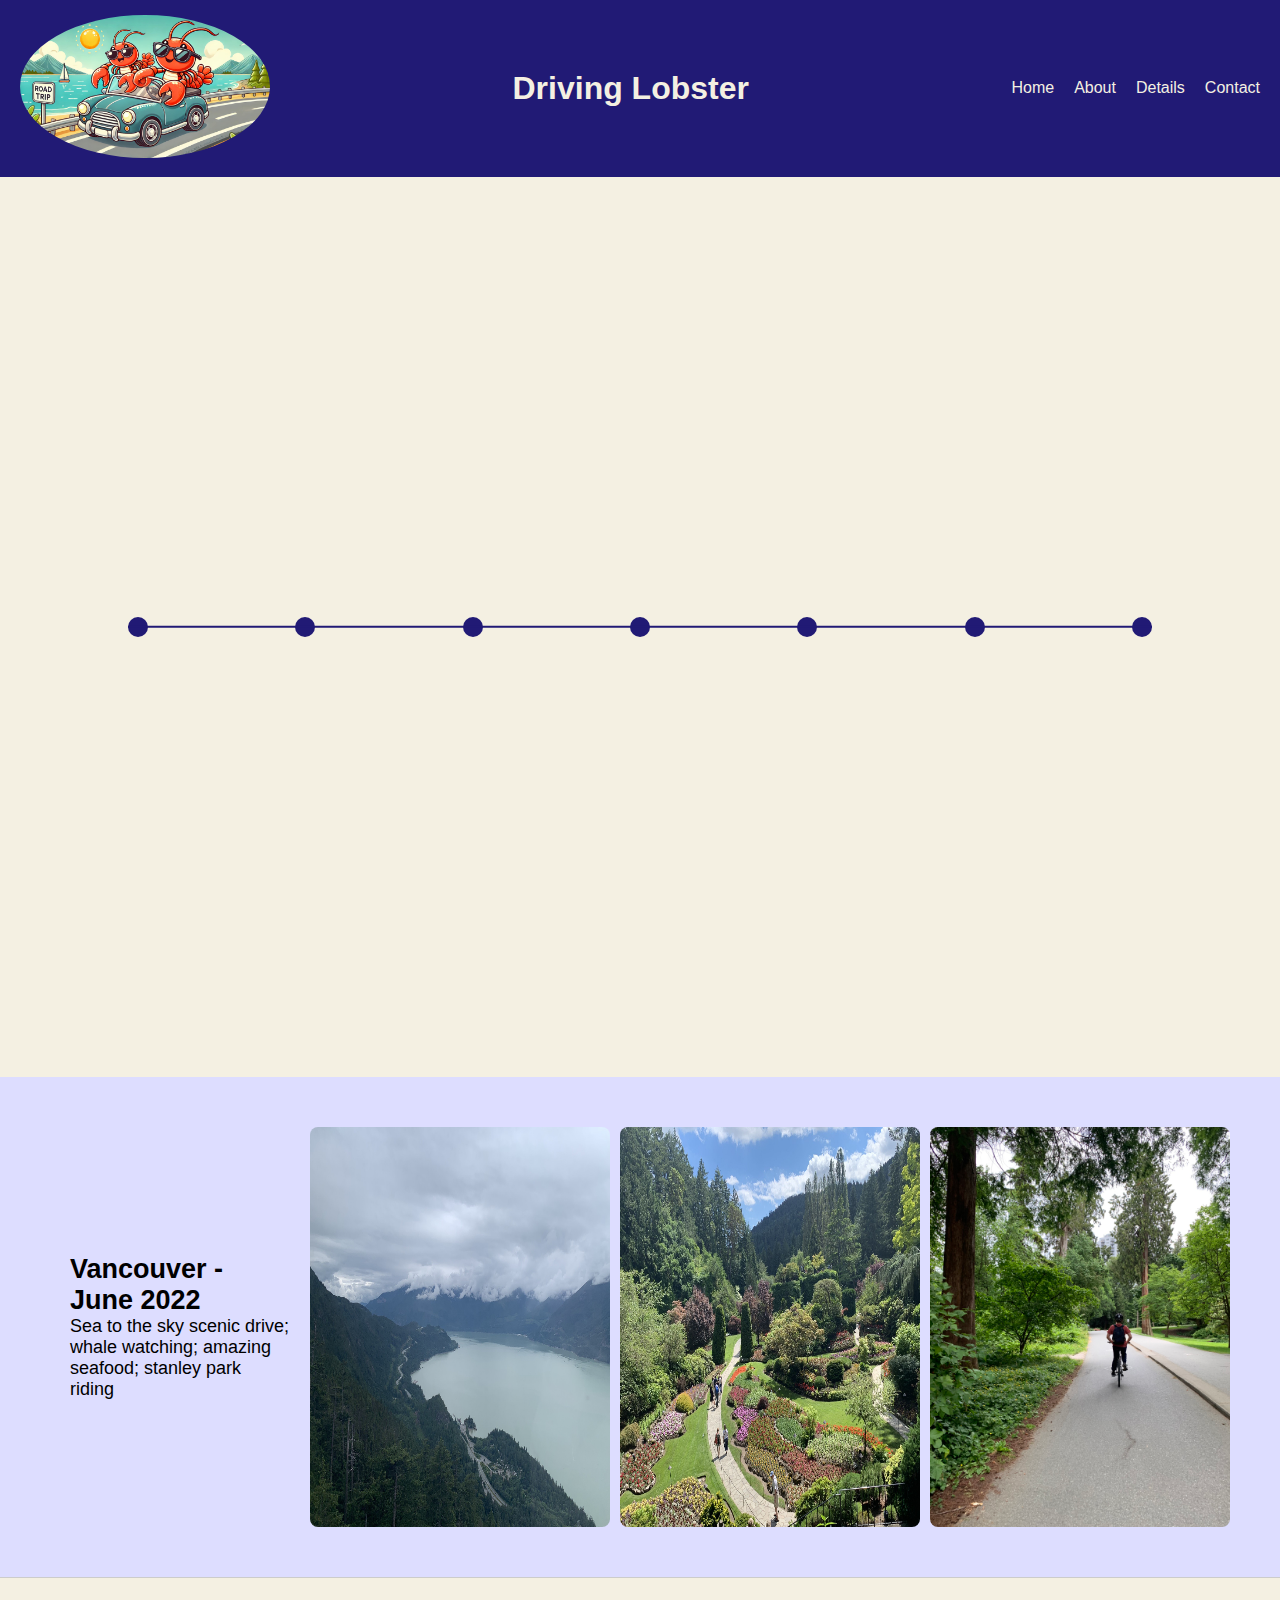
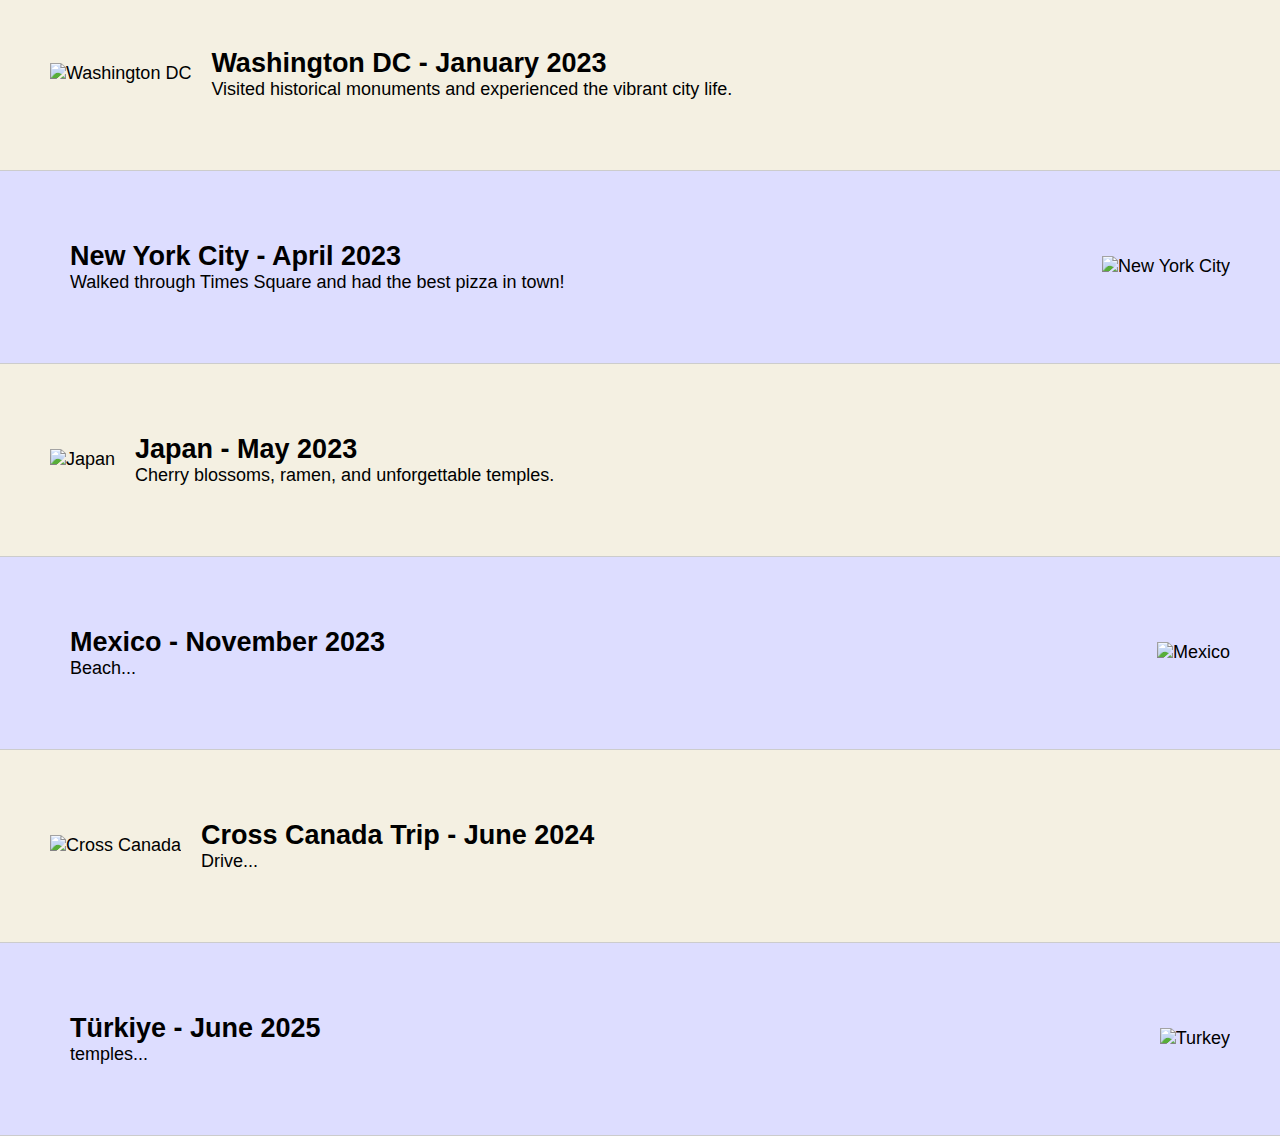
==== mainpage.html @ 0f821ec3 "save rn" ====
<!DOCTYPE html>
<html lang="en">
    <head>
        <title>Driving Lobster</title>
        <meta name="viewport" content="width=device-width, initial-scale=1.0" />
        <link rel="stylesheet" href="styles.css">
    </head>
    <body>
        <header>
            <div class="logo"><img src="logo.jpeg"></div>
            <div class="title"><h1>Driving Lobster</h1></div>
            <div class="menu-toggle" onclick="toggleMenu()">☰</div>
            <ul class="menu">
                <li><a href="#home">Home</a></li>
                <li><a href="#about">About</a></li>
                <li><a href="#details">Details</a></li>
                <li><a href="#contact">Contact</a></li>
            </ul>
        </header>
        <main>
            <div class="timeline-container">
                <div class="timeline">
                    <a href="#section1" class="timeline-dot" data-date="2022-06" data-location="Vancouver"></a>
                    <a href="#section2" class="timeline-dot" data-date="2023-01" data-location="Washington DC"></a>
                    <a href="#section3" class="timeline-dot" data-date="2023-04" data-location="New York City"></a>
                    <a href="#section4" class="timeline-dot" data-date="2023-05" data-location="Japan"></a>
                    <a href="#section5" class="timeline-dot" data-date="2023-11" data-location="Mexico"></a>
                    <a href="#section6" class="timeline-dot" data-date="2024-06" data-location="Cross Canada trip"></a>
                    <a href="#section7" class="timeline-dot" data-date="2025-06" data-location="Türkiye"></a>
                </div>
                <div class="tooltip" id="tooltip"></div>
            </div>       
        </main>
        
        <div id="section1" class="content-section">
            <div class="section-text">
                <h2>Vancouver - June 2022</h2>
                <p>Sea to the sky scenic drive; whale watching; amazing seafood; stanley park riding</p>
            </div>
            <div class="section-image carousel">
                <img src="vancouver1.JPEG" alt="Vancouver 1">
                <img src="vancouver2.JPEG" alt="Vancouver 2">
                <img src="vancouver3.JPEG" alt="Vancouver 3">
            </div>
        </div>
        <div id="section2" class="content-section">
            <div class="section-text">
                <h2>Washington DC - January 2023</h2>
                <p>Visited historical monuments and experienced the vibrant city life.</p>
            </div>
            <div class="section-image">
                <img src="washington.jpeg" alt="Washington DC">
            </div>
        </div>
        <div id="section3" class="content-section">
            <div class="section-text">
                <h2>New York City - April 2023</h2>
                <p>Walked through Times Square and had the best pizza in town!</p>
            </div>
            <div class="section-image">
                <img src="nyc.jpeg" alt="New York City">
            </div>
        </div>
        <div id="section4" class="content-section">
            <div class="section-text">
                <h2>Japan - May 2023</h2>
                <p>Cherry blossoms, ramen, and unforgettable temples.</p>
            </div>
            <div class="section-image">
                <img src="japan.jpeg" alt="Japan">
            </div>
        </div>
        <div id="section5" class="content-section">
            <div class="section-text">
                <h2>Mexico - November 2023</h2>
                <p>Beach...</p>
            </div>
            <div class="section-image">
                <img src="mexico.jpeg" alt="Mexico">
            </div>
        </div>
        <div id="section6" class="content-section">
            <div class="section-text">
                <h2>Cross Canada Trip - June 2024</h2>
                <p>Drive...</p>
            </div>
            <div class="section-image">
                <img src="ccp.jpeg" alt="Cross Canada">
            </div> 
        </div>
        <div id="section7" class="content-section">
            <div class="section-text">
                <h2>Türkiye - June 2025</h2>
                <p>temples...</p>
            </div>
            <div class="section-image">
                <img src="turkey.jpeg" alt="Turkey">
            </div> 
        </div>
        <script src="scripts.js"></script>
    </body>
</html>
---- styles.css ----
/* Reset default margin and padding */
* {
    margin: 0;
    padding: 0;
    box-sizing: border-box;
    font-family: Arial, sans-serif;
}

/* Header styles */
header {
    display: flex;
    justify-content: space-between;
    align-items: center;
    padding: 15px 20px;
    background: #211A75;
    color: #F4F0E2;
}

.logo img{
    width: 250px;  
    height: auto; 
    border-radius: 50%;
    object-fit: cover;
}

.menu {
    list-style: none;
    display: flex;
}

.menu li {
    margin-left: 20px;
}

.menu li a {
    color: #F4F0E2;
    text-decoration: none;
    font-size: 16px;
}

html {
    scroll-behavior: smooth; 
}

main {
    display: flex;
    justify-content: center;
    align-items: center;
    height: 100vh;
    margin: 0;
    background-color: #F4F0E2;
}

.timeline-container {
    width: 80%;
    max-width: 1200px;
    position: relative;
}

.timeline {
    display: flex;
    justify-content: space-between;
    align-items: center;
    position: relative;
    width: 100%;
    height: 10px;
}

.timeline::before {
    content: "";
    position: absolute;
    top: 50%; 
    left: 0;
    width: 100%;
    height: 2.5px;
    background-color: #211A75;
    transform: translateY(-50%);
    z-index: 1; 
}

.timeline-dot {
    width: 20px;
    height: 20px;
    border-radius: 50%;
    background-color: #211A75;
    cursor: pointer;
    transition: transform 0.3s ease-in-out;
}

.timeline-dot:hover {
    transform: scale(1.5);
}

.tooltip {
    position: fixed;
    background: #F4F0E2;
    color: #211A75;
    padding: 5px 10px;
    border-radius: 5px;
    font-size: 20px;
    display: none;
    z-index: 1000;
}

.tooltip.show {
    visibility: visible;
}

.content-section {
    display: flex;
    align-items: center;
    justify-content: center;
    padding: 50px;
    text-align: left;
    font-size: 18px;
    border-bottom: 1px solid #ccc;
}

.content-section:nth-child(odd) {
    flex-direction: row; /* Text on left, image on right */
}

.content-section:nth-child(even) {
    flex-direction: row-reverse; /* Text on right, image on left */
}

.section-text {
    flex: 1;
    padding: 20px;
}

.carousel {
    display: flex;
    overflow-x: auto;
    scroll-snap-type: x mandatory;
    gap: 10px;
}

.carousel img {
    width: 300px;
    height: auto;
    scroll-snap-align: start;
    border-radius: 8px;
}

#section1 { background-color: #ddddff; }
#section2 { background-color: #F4F0E2; }
#section3 { background-color: #ddddff; }
#section4 { background-color: #F4F0E2; }
#section5 { background-color: #ddddff; }
#section6 { background-color: #F4F0E2; }
#section7 { background-color: #ddddff; }

.menu-toggle {
    display: none;
    font-size: 24px;
    cursor: pointer;
}

@media (max-width: 768px) {
    .menu {
        display: none;
        flex-direction: column;
        position: absolute;
        top: 60px;
        right: 20px;
        background: #211A75;
        padding: 10px;
        border-radius: 5px;
    }
    
    .menu li {
        margin: 10px 0;
    }

    .menu-toggle {
        display: block;
    }

    .menu.active {
        display: flex;
    }
}
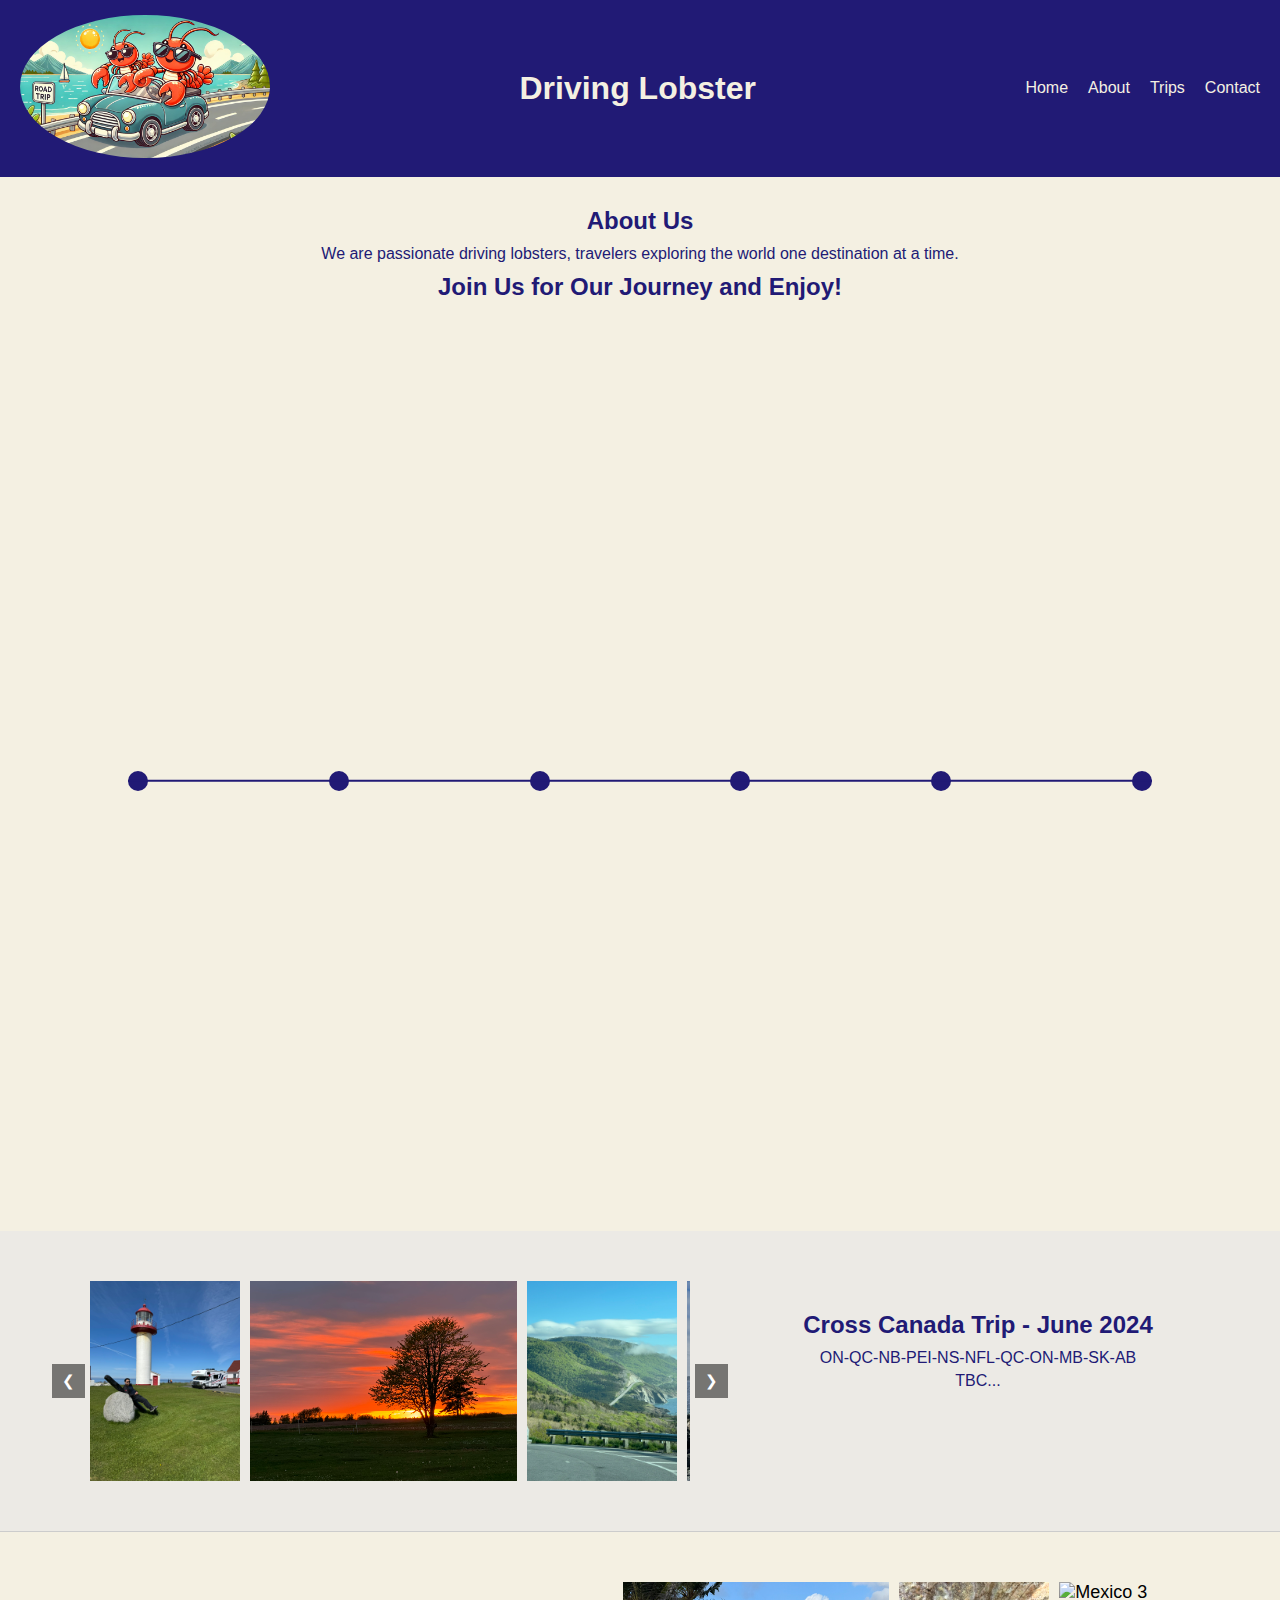
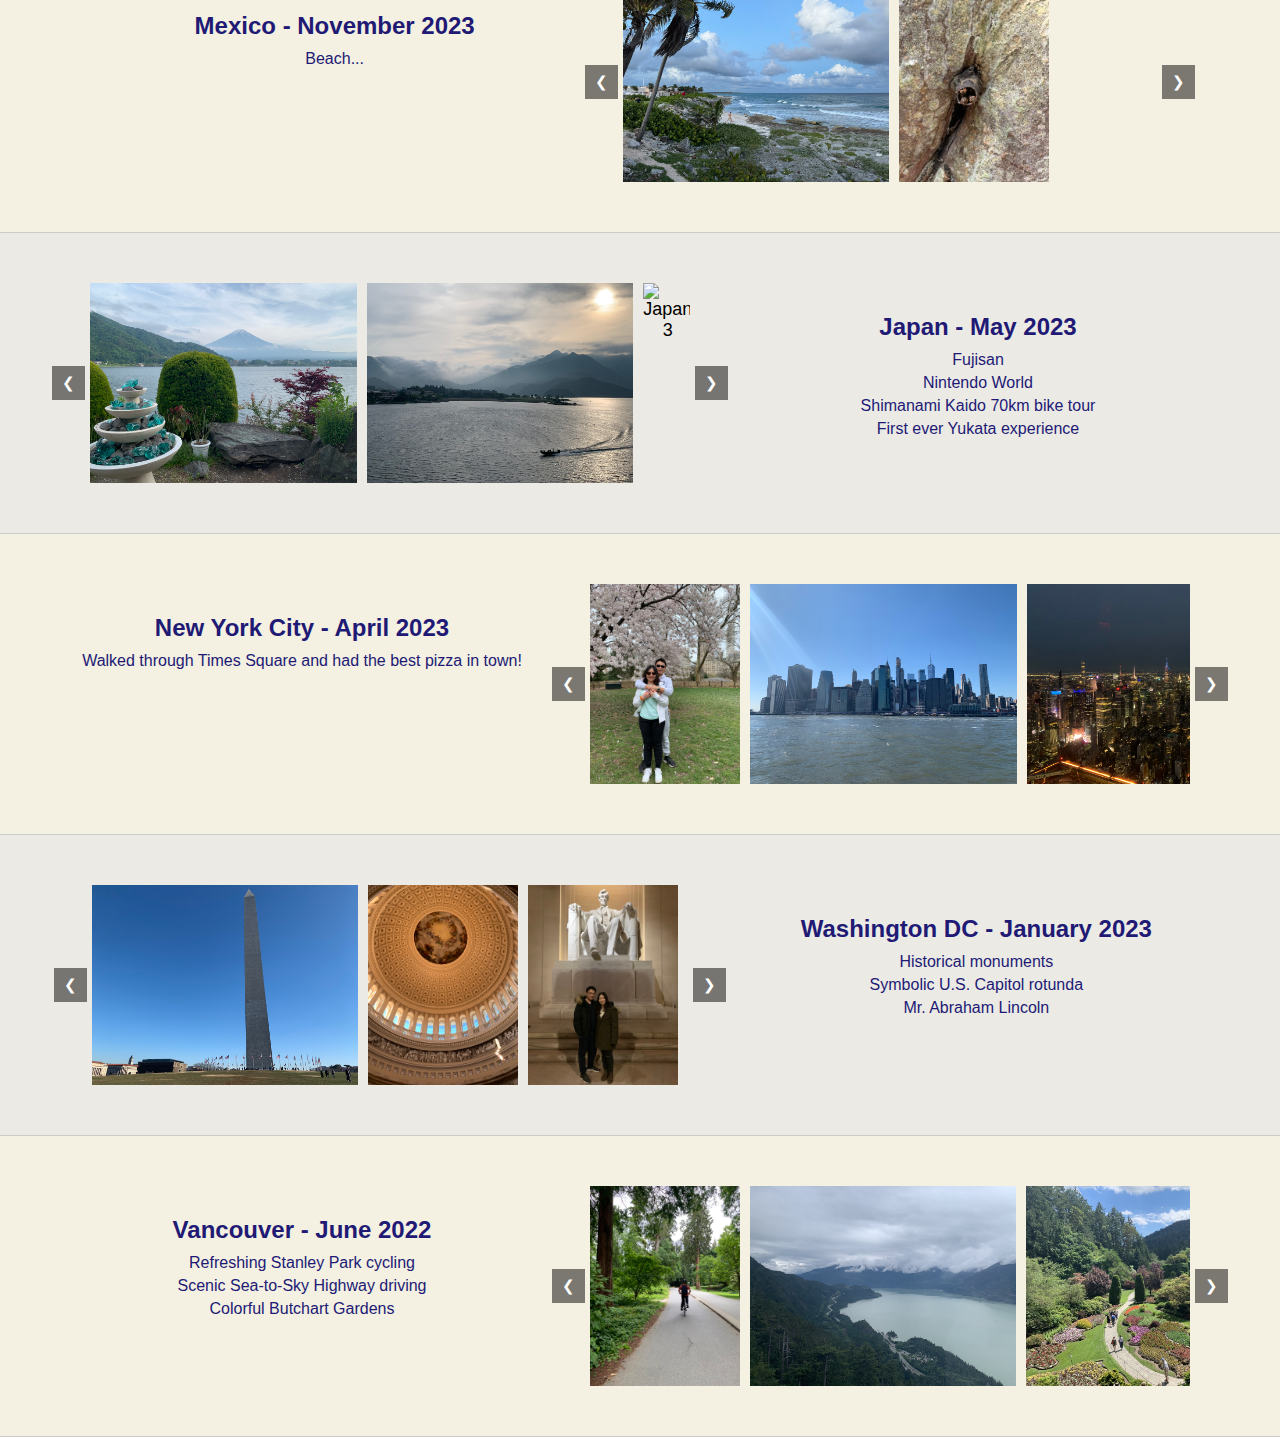
==== commit 90a5bf3e: "photos added" ====
--- a/mainpage.html
+++ b/mainpage.html
@@ -13,90 +13,170 @@
             <ul class="menu">
                 <li><a href="#home">Home</a></li>
                 <li><a href="#about">About</a></li>
-                <li><a href="#details">Details</a></li>
+                <li><a href="#section6">Trips</a></li>
                 <li><a href="#contact">Contact</a></li>
             </ul>
         </header>
+
+        <div id="about" class="content-about">
+            <h2>About Us</h2>
+            <p>We are passionate driving lobsters, travelers exploring the world one destination at a time. </p>
+            <h2>Join Us for Our Journey and Enjoy!</h2>
+        </div>
+
         <main>
             <div class="timeline-container">
                 <div class="timeline">
+                    <a href="#section6" class="timeline-dot" data-date="2024-06" data-location="Cross Canada trip"></a>
+                    <a href="#section5" class="timeline-dot" data-date="2023-11" data-location="Mexico"></a>
+                    <a href="#section4" class="timeline-dot" data-date="2023-05" data-location="Japan"></a>
+                    <a href="#section3" class="timeline-dot" data-date="2023-04" data-location="New York City"></a>
+                    <a href="#section2" class="timeline-dot" data-date="2023-01" data-location="Washington DC"></a>
                     <a href="#section1" class="timeline-dot" data-date="2022-06" data-location="Vancouver"></a>
-                    <a href="#section2" class="timeline-dot" data-date="2023-01" data-location="Washington DC"></a>
-                    <a href="#section3" class="timeline-dot" data-date="2023-04" data-location="New York City"></a>
-                    <a href="#section4" class="timeline-dot" data-date="2023-05" data-location="Japan"></a>
-                    <a href="#section5" class="timeline-dot" data-date="2023-11" data-location="Mexico"></a>
-                    <a href="#section6" class="timeline-dot" data-date="2024-06" data-location="Cross Canada trip"></a>
-                    <a href="#section7" class="timeline-dot" data-date="2025-06" data-location="Türkiye"></a>
+                    <!--<a href="#section7" class="timeline-dot" data-date="2025-06" data-location="Türkiye"></a>-->
                 </div>
                 <div class="tooltip" id="tooltip"></div>
             </div>       
         </main>
         
-        <div id="section1" class="content-section">
+        <div id="section6" class="content-section">
             <div class="section-text">
-                <h2>Vancouver - June 2022</h2>
-                <p>Sea to the sky scenic drive; whale watching; amazing seafood; stanley park riding</p>
+                <h2>Cross Canada Trip - June 2024</h2>
+                <p>ON-QC-NB-PEI-NS-NFL-QC-ON-MB-SK-AB</p>
+                <p>TBC...</p>
             </div>
-            <div class="section-image carousel">
-                <img src="vancouver1.JPEG" alt="Vancouver 1">
-                <img src="vancouver2.JPEG" alt="Vancouver 2">
-                <img src="vancouver3.JPEG" alt="Vancouver 3">
+            <div class="carousel-wrapper">
+                <button class="prev">&#10094;</button>
+                <div class="carousel-container">
+                    <div class="carousel">
+                        <img src="ccp1.JPEG" alt="Cross Canada 1">
+                        <img src="ccp2.JPEG" alt="Cross Canada 2">
+                        <img src="ccp3.JPEG" alt="Cross Canada 3">
+                        <img src="ccp4.JPEG" alt="Cross Canada 4">
+                        <img src="ccp5.JPEG" alt="Cross Canada 5">
+                        <img src="ccp6.JPEG" alt="Cross Canada 6">
+                        <img src="ccp7.JPEG" alt="Cross Canada 7">
+                    </div>
+                </div>
+                <button class="next">&#10095;</button>
             </div>
         </div>
-        <div id="section2" class="content-section">
+
+        <div id="section5" class="content-section">
             <div class="section-text">
-                <h2>Washington DC - January 2023</h2>
-                <p>Visited historical monuments and experienced the vibrant city life.</p>
+                <h2>Mexico - November 2023</h2>
+                <p>Beach...</p>
             </div>
-            <div class="section-image">
-                <img src="washington.jpeg" alt="Washington DC">
+            <div class="carousel-wrapper">
+                <button class="prev">&#10094;</button>
+                <div class="carousel-container">
+                    <div class="carousel">
+                        <img src="mexico1.JPEG" alt="Mexico 1">
+                        <img src="mexico2.JPEG" alt="Mexico 2">
+                        <img src="mexico3.JPEG" alt="Mexico 3">
+                    </div>
+                </div>
+                <button class="next">&#10095;</button>
             </div>
         </div>
+        
+        <div id="section4" class="content-section">
+            <div class="section-text">
+                <h2>Japan - May 2023</h2>
+                <p>Fujisan</p>
+                <p>Nintendo World</p>
+                <p>Shimanami Kaido 70km bike tour</p>               
+                <p>First ever Yukata experience</p>
+            </div>
+            <div class="carousel-wrapper">
+                <button class="prev">&#10094;</button>
+                <div class="carousel-container">
+                    <div class="carousel">
+                        <img src="japan1.JPEG" alt="Japan 1">
+                        <img src="japan2.JPEG" alt="Japan 2">
+                        <img src="japan3.JPG" alt="Japan 3">
+                        <img src="japan4.JPEG" alt="Japan 4">
+                        <img src="japan5.JPG" alt="Japan 5">
+                    </div>
+                </div>
+                <button class="next">&#10095;</button>
+            </div>
+        </div>
+
         <div id="section3" class="content-section">
             <div class="section-text">
                 <h2>New York City - April 2023</h2>
                 <p>Walked through Times Square and had the best pizza in town!</p>
             </div>
-            <div class="section-image">
-                <img src="nyc.jpeg" alt="New York City">
+            <div class="carousel-wrapper">
+                <button class="prev">&#10094;</button>
+                <div class="carousel-container">
+                    <div class="carousel">
+                        <img src="nyc1.JPEG" alt="New York City 1">
+                        <img src="nyc2.JPEG" alt="New York City 2">
+                        <img src="nyc3.JPEG" alt="New York City 3">
+                        <img src="nyc4.JPEG" alt="New York City 4">
+                    </div>
+                </div>
+                <button class="next">&#10095;</button>
             </div>
         </div>
-        <div id="section4" class="content-section">
+
+        <div id="section2" class="content-section">
             <div class="section-text">
-                <h2>Japan - May 2023</h2>
-                <p>Cherry blossoms, ramen, and unforgettable temples.</p>
+                <h2>Washington DC - January 2023</h2>
+                <p>Historical monuments</p>
+                <p>Symbolic U.S. Capitol rotunda</p>
+                <p>Mr. Abraham Lincoln</p>
             </div>
-            <div class="section-image">
-                <img src="japan.jpeg" alt="Japan">
+            <div class="carousel-wrapper">
+                <button class="prev">&#10094;</button>
+                <div class="carousel-container">
+                    <div class="carousel">
+                        <img src="washington1.JPEG" alt="Washington DC 1">
+                        <img src="washington2.JPEG" alt="Washington DC 2">
+                        <img src="washington3.JPEG" alt="Washington DC 3">
+                    </div>
+                </div>
+                <button class="next">&#10095;</button>
             </div>
         </div>
-        <div id="section5" class="content-section">
+
+        <div id="section1" class="content-section">
             <div class="section-text">
-                <h2>Mexico - November 2023</h2>
-                <p>Beach...</p>
+                <h2>Vancouver - June 2022</h2>
+                <p>Refreshing Stanley Park cycling</p>
+                <p>Scenic Sea-to-Sky Highway driving</p>
+                <p>Colorful Butchart Gardens</p>
             </div>
-            <div class="section-image">
-                <img src="mexico.jpeg" alt="Mexico">
+            <div class="carousel-wrapper">
+                <button class="prev">&#10094;</button>
+                <div class="carousel-container">
+                    <div class="carousel">
+                        <img src="vancouver1.JPEG" alt="Vancouver 1">
+                        <img src="vancouver2.JPEG" alt="Vancouver 2">
+                        <img src="vancouver3.JPEG" alt="Vancouver 3">
+                    </div>
+                </div>
+                <button class="next">&#10095;</button>
             </div>
         </div>
-        <div id="section6" class="content-section">
-            <div class="section-text">
-                <h2>Cross Canada Trip - June 2024</h2>
-                <p>Drive...</p>
-            </div>
-            <div class="section-image">
-                <img src="ccp.jpeg" alt="Cross Canada">
-            </div> 
-        </div>
+
+        <!--        
         <div id="section7" class="content-section">
             <div class="section-text">
                 <h2>Türkiye - June 2025</h2>
                 <p>temples...</p>
             </div>
-            <div class="section-image">
-                <img src="turkey.jpeg" alt="Turkey">
-            </div> 
+            <div class="carousel-container">
+                <div class="carousel">
+                    <img src="ccp1.JPEG" alt="Cross Canada 1">
+                    <img src="ccp2.JPEG" alt="Cross Canada 2">
+                    <img src="ccp3.JPEG" alt="Cross Canada 3">
+                </div>
+            </div>
         </div>
+        -->
         <script src="scripts.js"></script>
     </body>
 </html>--- a/styles.css
+++ b/styles.css
@@ -1,4 +1,3 @@
-/* Reset default margin and padding */
 * {
     margin: 0;
     padding: 0;
@@ -16,6 +15,19 @@
     color: #F4F0E2;
 }
 
+h2{
+    font-size: 24px;
+    margin-bottom: 10px;
+    margin-top: 10px;
+    color: #211A75;
+}
+
+p{
+    margin-bottom: 5px;
+    font-size: 16px;
+    color: #211A75;
+}
+
 .logo img{
     width: 250px;  
     height: auto; 
@@ -38,6 +50,13 @@
     font-size: 16px;
 }
 
+.content-about {
+    background-color: #F4F0E2;
+    padding: 20px;
+    text-align: center;
+    color: #211A75;
+}
+
 html {
     scroll-behavior: smooth; 
 }
@@ -55,6 +74,11 @@
     width: 80%;
     max-width: 1200px;
     position: relative;
+    margin: auto; 
+    display: flex;
+    justify-content: center;
+    align-items: center;
+    flex-wrap: wrap; 
 }
 
 .timeline {
@@ -63,7 +87,8 @@
     align-items: center;
     position: relative;
     width: 100%;
-    height: 10px;
+    min-height: 10px;
+    height: auto; 
 }
 
 .timeline::before {
@@ -87,10 +112,6 @@
     transition: transform 0.3s ease-in-out;
 }
 
-.timeline-dot:hover {
-    transform: scale(1.5);
-}
-
 .tooltip {
     position: fixed;
     background: #F4F0E2;
@@ -110,46 +131,90 @@
     display: flex;
     align-items: center;
     justify-content: center;
-    padding: 50px;
-    text-align: left;
+    padding: 50px 0;
+    text-align: center;
     font-size: 18px;
     border-bottom: 1px solid #ccc;
 }
 
 .content-section:nth-child(odd) {
-    flex-direction: row; /* Text on left, image on right */
+    flex-direction: row; 
 }
 
 .content-section:nth-child(even) {
-    flex-direction: row-reverse; /* Text on right, image on left */
+    flex-direction: row-reverse; 
 }
 
 .section-text {
-    flex: 1;
-    padding: 20px;
+    width: 100%; 
+    max-width: 500px; 
+    height: 200px; 
+    overflow: auto; 
+    padding: 20px; 
+    border-radius: 8px; 
+    position: relative;
+    box-sizing: border-box; 
+  }
+
+.carousel-wrapper {
+    display: flex;
+    align-items: center; 
+    justify-content: center;
+    gap: 5px; 
+}
+
+.carousel-container {
+    overflow: hidden;
+    width: 90%; 
+    max-width: 600px; 
 }
 
 .carousel {
     display: flex;
-    overflow-x: auto;
-    scroll-snap-type: x mandatory;
-    gap: 10px;
+    transition: transform 0.5s ease;
 }
 
 .carousel img {
-    width: 300px;
-    height: auto;
-    scroll-snap-align: start;
-    border-radius: 8px;
-}
-
-#section1 { background-color: #ddddff; }
-#section2 { background-color: #F4F0E2; }
-#section3 { background-color: #ddddff; }
-#section4 { background-color: #F4F0E2; }
-#section5 { background-color: #ddddff; }
-#section6 { background-color: #F4F0E2; }
-#section7 { background-color: #ddddff; }
+    width: auto; 
+    height: 200px; 
+    margin-right: 10px; 
+    transition: transform 0.3s ease-in-out;
+}
+
+.prev, .next {
+    background-color: rgba(0, 0, 0, 0.5);
+    color: white;
+    border: none;
+    padding: 8px 10px;
+    cursor: pointer;
+    transition: background-color 0.3s ease;
+    font-size: 15px;
+    z-index: 10;
+}
+
+.prev:hover, .next:hover {
+    background-color: rgba(0, 0, 0, 0.8);
+}
+  
+
+
+.carousel img:hover {
+    transform: scale(1.5); /* Enlarge on hover */
+    z-index: 10; /* Bring hovered image to the front */
+}
+  
+
+.carousel-container:hover .carousel {
+    transform: scale(1.1); /* Slightly zoom out the carousel to give space for enlarged image */
+}
+
+
+#section1 { background-color: #F4F0E2; }
+#section2 { background-color: #ECEAE5; }
+#section3 { background-color: #F4F0E2; }
+#section4 { background-color: #ECEAE5; }
+#section5 { background-color: #F4F0E2; }
+#section6 { background-color: #ECEAE5; }
 
 .menu-toggle {
     display: none;
@@ -180,4 +245,28 @@
     .menu.active {
         display: flex;
     }
+
+    .timeline-container {
+        width: 90%;
+        flex-direction: column;
+        align-items: center;
+    }
+
+    .timeline {
+        flex-direction: column;
+        align-items: center;
+        gap: 15px;
+    }
+
+    .timeline::before {
+        height: 100%;
+        width: 2.5px;
+        left: 50%;
+        top: 0;
+        transform: translateX(-50%);
+    }
+
+    .timeline-dot {
+        margin: 15px 0; /* Space out dots for vertical layout */
+    }
 }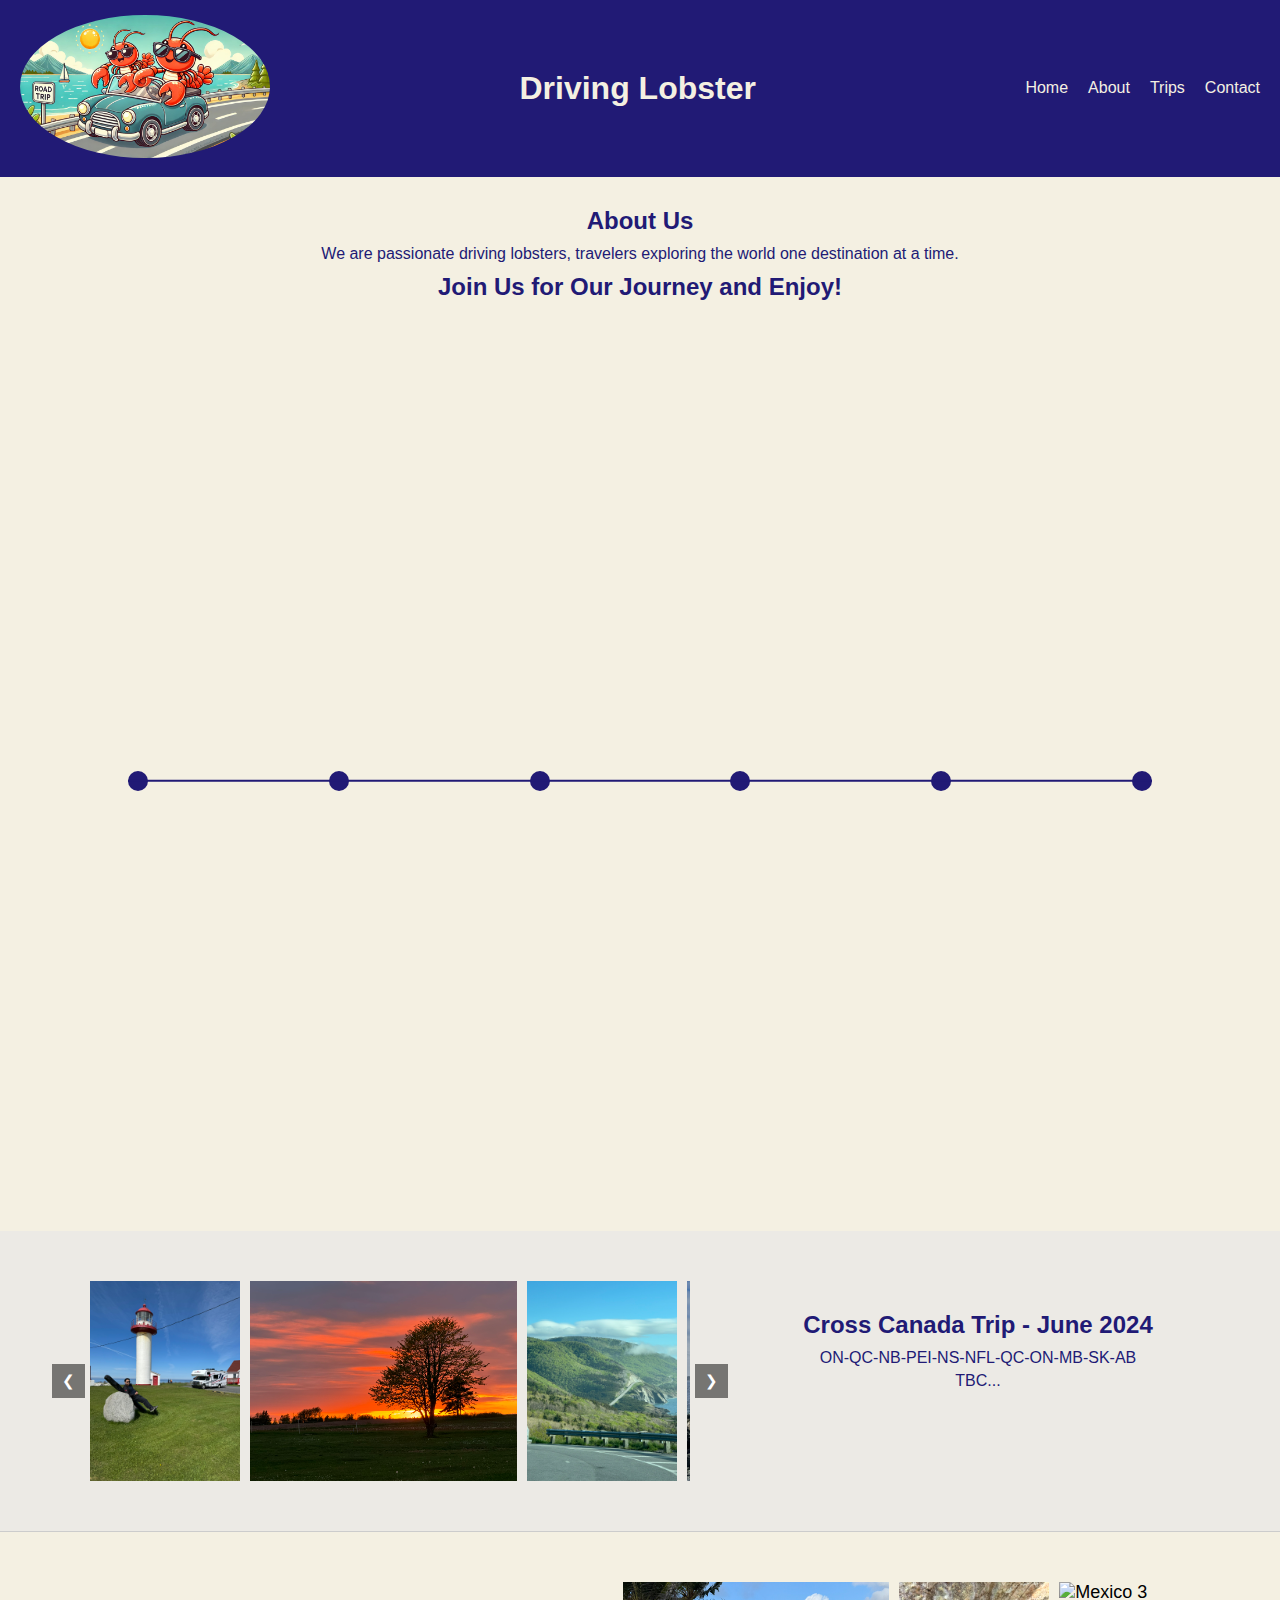
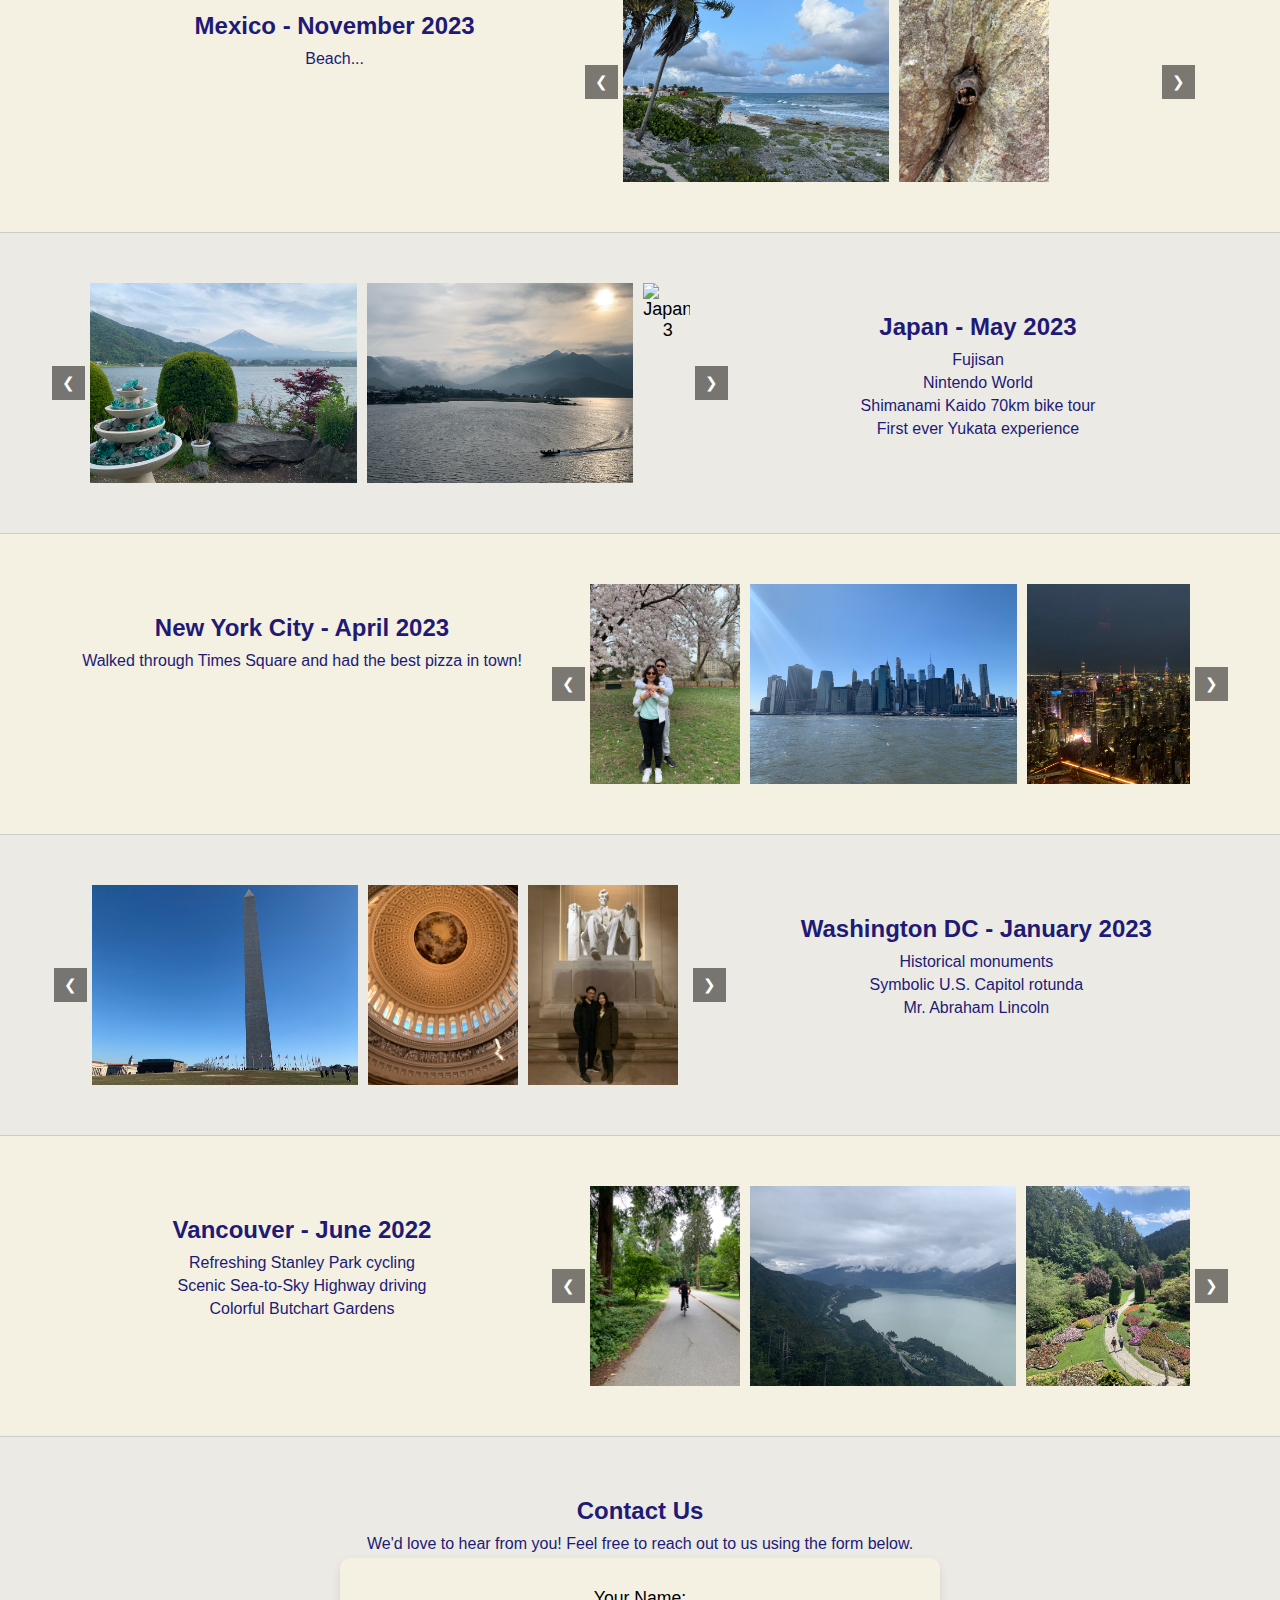
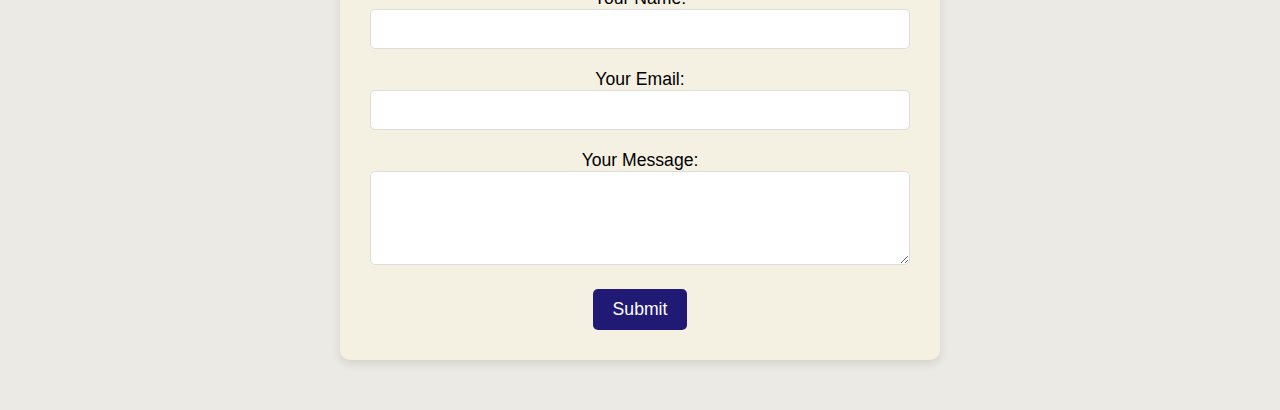
==== commit 1f9c0e1f: "color var" ====
--- a/mainpage.html
+++ b/mainpage.html
@@ -18,7 +18,7 @@
             </ul>
         </header>
 
-        <div id="about" class="content-about">
+        <div id="about" class="about-section">
             <h2>About Us</h2>
             <p>We are passionate driving lobsters, travelers exploring the world one destination at a time. </p>
             <h2>Join Us for Our Journey and Enjoy!</h2>
@@ -162,21 +162,27 @@
             </div>
         </div>
 
-        <!--        
-        <div id="section7" class="content-section">
-            <div class="section-text">
-                <h2>Türkiye - June 2025</h2>
-                <p>temples...</p>
-            </div>
-            <div class="carousel-container">
-                <div class="carousel">
-                    <img src="ccp1.JPEG" alt="Cross Canada 1">
-                    <img src="ccp2.JPEG" alt="Cross Canada 2">
-                    <img src="ccp3.JPEG" alt="Cross Canada 3">
-                </div>
-            </div>
+        <div id="contact" class="contact-section">
+            <div>
+                <h2>Contact Us</h2>
+                <p>We'd love to hear from you! Feel free to reach out to us using the form below.</p>
+            </div>   
+            <div class="contact-form-container">
+                <form action="/submit-form" method="POST">
+                    <label for="name">Your Name:</label>
+                    <input type="text" id="name" name="name" required>
+        
+                    <label for="email">Your Email:</label>
+                    <input type="email" id="email" name="email" required>
+        
+                    <label for="message">Your Message:</label>
+                    <textarea id="message" name="message" rows="4" required></textarea>
+        
+                    <button type="submit">Submit</button>
+                </form>
+            </div>       
         </div>
-        -->
+
         <script src="scripts.js"></script>
     </body>
 </html>--- a/styles.css
+++ b/styles.css
@@ -5,27 +5,33 @@
     font-family: Arial, sans-serif;
 }
 
-/* Header styles */
+:root {
+    --navy-blue: #211A75;
+    --lighter-navy: #3f34a8;
+    --main-white: #F4F0E2;
+    --mini-grey: #ECEAE5;
+}
+
 header {
     display: flex;
     justify-content: space-between;
     align-items: center;
     padding: 15px 20px;
-    background: #211A75;
-    color: #F4F0E2;
+    background: var(--navy-blue);
+    color: var(--main-white);
 }
 
 h2{
     font-size: 24px;
     margin-bottom: 10px;
     margin-top: 10px;
-    color: #211A75;
+    color: var(--navy-blue);
 }
 
 p{
     margin-bottom: 5px;
     font-size: 16px;
-    color: #211A75;
+    color: var(--navy-blue);
 }
 
 .logo img{
@@ -45,16 +51,15 @@
 }
 
 .menu li a {
-    color: #F4F0E2;
+    color: var(--main-white);
     text-decoration: none;
     font-size: 16px;
 }
 
-.content-about {
-    background-color: #F4F0E2;
+.about-section {
+    background-color: var(--main-white);
     padding: 20px;
     text-align: center;
-    color: #211A75;
 }
 
 html {
@@ -67,7 +72,7 @@
     align-items: center;
     height: 100vh;
     margin: 0;
-    background-color: #F4F0E2;
+    background-color: var(--main-white);
 }
 
 .timeline-container {
@@ -98,7 +103,7 @@
     left: 0;
     width: 100%;
     height: 2.5px;
-    background-color: #211A75;
+    background-color: var(--navy-blue);
     transform: translateY(-50%);
     z-index: 1; 
 }
@@ -107,15 +112,15 @@
     width: 20px;
     height: 20px;
     border-radius: 50%;
-    background-color: #211A75;
+    background-color: var(--navy-blue);
     cursor: pointer;
     transition: transform 0.3s ease-in-out;
 }
 
 .tooltip {
     position: fixed;
-    background: #F4F0E2;
-    color: #211A75;
+    background: var(--main-white);
+    color: var(--navy-blue);
     padding: 5px 10px;
     border-radius: 5px;
     font-size: 20px;
@@ -165,7 +170,7 @@
 
 .carousel-container {
     overflow: hidden;
-    width: 90%; 
+    width: 95%; 
     max-width: 600px; 
 }
 
@@ -196,25 +201,73 @@
     background-color: rgba(0, 0, 0, 0.8);
 }
   
-
-
 .carousel img:hover {
-    transform: scale(1.5); /* Enlarge on hover */
-    z-index: 10; /* Bring hovered image to the front */
+    transform: scale(1.5); 
+    z-index: 10; 
 }
   
-
 .carousel-container:hover .carousel {
-    transform: scale(1.1); /* Slightly zoom out the carousel to give space for enlarged image */
-}
-
-
-#section1 { background-color: #F4F0E2; }
-#section2 { background-color: #ECEAE5; }
-#section3 { background-color: #F4F0E2; }
-#section4 { background-color: #ECEAE5; }
-#section5 { background-color: #F4F0E2; }
-#section6 { background-color: #ECEAE5; }
+    transform: scale(1.1); 
+}
+
+#section1 { background-color: var(--main-white); }
+#section2 { background-color: var(--mini-grey);}
+#section3 { background-color: var(--main-white);}
+#section4 { background-color:  var(--mini-grey);}
+#section5 { background-color: var(--main-white);}
+#section6 { background-color:  var(--mini-grey);}
+
+.contact-section {
+    padding: 50px;
+    background-color:  var(--mini-grey);
+    text-align: center;
+}
+
+.contact-form-container {
+    display: flex;
+    justify-content: center;
+    align-items: center;
+    flex-direction: column;
+}
+
+.contact-form-container form {
+    width: 100%;
+    max-width: 600px;
+    background-color: var(--main-white);
+    padding: 30px;
+    border-radius: 10px;
+    box-shadow: 0 4px 10px rgba(0, 0, 0, 0.1);
+}
+
+.contact-form-container label {
+    font-size: 1.1em;
+    margin-bottom: 5px;
+}
+
+.contact-form-container input,
+.contact-form-container textarea {
+    width: 100%;
+    padding: 10px;
+    margin-bottom: 20px;
+    border-radius: 5px;
+    border: 1px solid #ddd;
+    font-size: 1em;
+}
+
+.contact-form-container button {
+    padding: 10px 20px;
+    background-color: var(--navy-blue);
+    color: white;
+    border: none;
+    border-radius: 5px;
+    font-size: 1.1em;
+    cursor: pointer;
+    transition: background-color 0.3s;
+}
+
+.contact-form-container button:hover {
+    background-color: var(--lighter-navy);
+}
 
 .menu-toggle {
     display: none;
@@ -229,7 +282,7 @@
         position: absolute;
         top: 60px;
         right: 20px;
-        background: #211A75;
+        background: var(--navy-blue);
         padding: 10px;
         border-radius: 5px;
     }
@@ -267,6 +320,6 @@
     }
 
     .timeline-dot {
-        margin: 15px 0; /* Space out dots for vertical layout */
+        margin: 15px 0; 
     }
 }